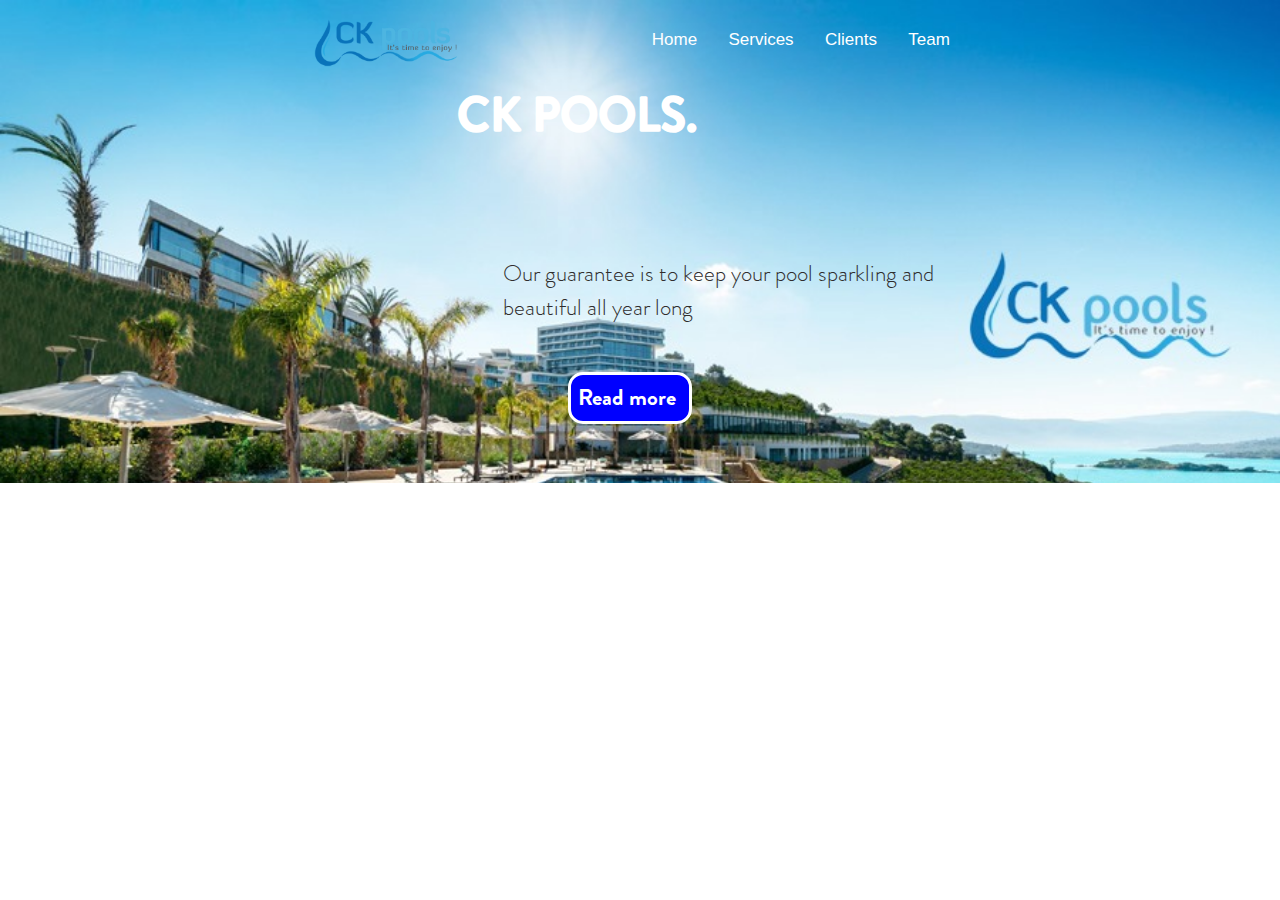
==== Ck Pool/index.html @ 0ae250e2 "Ck pool project added (this is just for practice)" ====
<!DOCTYPE html>
<html>
<head>
    <title>CK Pools</title>
    <meta charset="UTF-8"/>
    <link rel="stylesheet" href="style.css"/>
</head>
<body>
    <div class="container_full">
        <header class="head_banner">
            <div class="container">
            <div class="wrapper">
                <div class="logo">
                    <img src="img/logo11.png" alt="Escap">
                </div>
                <nav class="menu">
                    <ul>
                        <li><a href="#">Home</a></li>
                        <li><a href="#">Services</a></li>
                        <li><a href="#">Clients</a></li>
                        <li><a href="#">Team</a></li>
                        <li><a href="#">Contacts</a></li>
                    </ul>
                </nav>
                </div>
                <div class="wrapper">
                <div class="h_text"><h1>CK Pools.</h1></div>
                <div class="p_text"><p>Our guarantee is to keep your pool sparkling and beautiful all year long</p></div>
                <div class="b_b">Read more</div>
                </div>
            </div>
        </header>
    </div>
        
			
    <!---<div class="container_full">
        <div class="container">

        </div>
    </div>--->
</body>
</html>
---- Ck Pool/style.css ----
/*Typography part*/
*{margin: 0;padding: 0;}
body
{
    font-family: Arial, Helvetica, sans-serif;
}
a
{
    text-decoration: none;
}
h1,h2,h3,h4,h5{
    font-weight: normal;
    margin-top: 10px;
    margin-bottom: 10px;
}
p{
    line-height: 150%;
    margin-bottom: 2em;
}
.fix
{
    overflow: hidden;
}
/*****Main Part****/
.container_full{
    width: 100%;
}
.container{
    width: 960px;
    margin: 0 auto;
    display: block;
}
@font-face{
	src:url(fonts/brandon-grotesque-light-58a8a4b38001d.otf);
	font-family: brandon-grotesque-light;
}



/*header start*/
.head_banner{
	background-image: url(img/bg_image.jpg);
	background-repeat: no-repeat;
	-webkit-background-size:cover;
       background-size:cover;
      -moz-background-size:cover;
}
.head_banner img{}
.wrapper{
	width: 68%;
	margin:0 auto;
	overflow: hidden;
}
.logo{
	width: 10%;
	float: left; 
	
}
.logo img{
    width: 219%;
     padding-top: 19px;
}
.menu{
	width: 80%;
	float: right;
	margin-right: -27%;
}
.menu ul{
	list-style: none;
}
.menu ul li{}
.menu ul li a{
    padding-top: 30px;
	text-decoration: none;
    list-style: none;
    float: left;
    font-size: 17px;
    padding-left: 6%;
    padding-bottom: 4%;
    color:white;
}
.menu ul li a:hover{
	color:#FADDD7;
	transition: .5s
}*/
.text{
	
}
.p_text{
	
}
.p_text p{
	margin-left: 29%;
    padding-top: 15%;
     font-family: brandon-grotesque-light;
     font-size: 23px;
     color: #2f2d2d;
}
.h_text{
	
}
@font-face{
	src:url(fonts/brandon-grotesque-bold-587bd6400afd0.otf);
	 font-family: brandon-grotesque-bold;
}
.h_text h1{
        font-weight: bolder;
        color: white;
	    margin-left: 22%;
	    font-family: brandon-grotesque-bold;
	    text-transform: uppercase;
	    font-size: 48px;
}
.b_b{
	font-family: brandon-grotesque-bold;
	margin: 4% 42% 9% 39%;
    padding: 1% 1% 1% 1%;
    border-radius: 15px;
    font-size: 23px;
    background-color: blue;
    border: 3px solid white; color:white;
}
.b_b:hover{
	cursor: pointer;
}
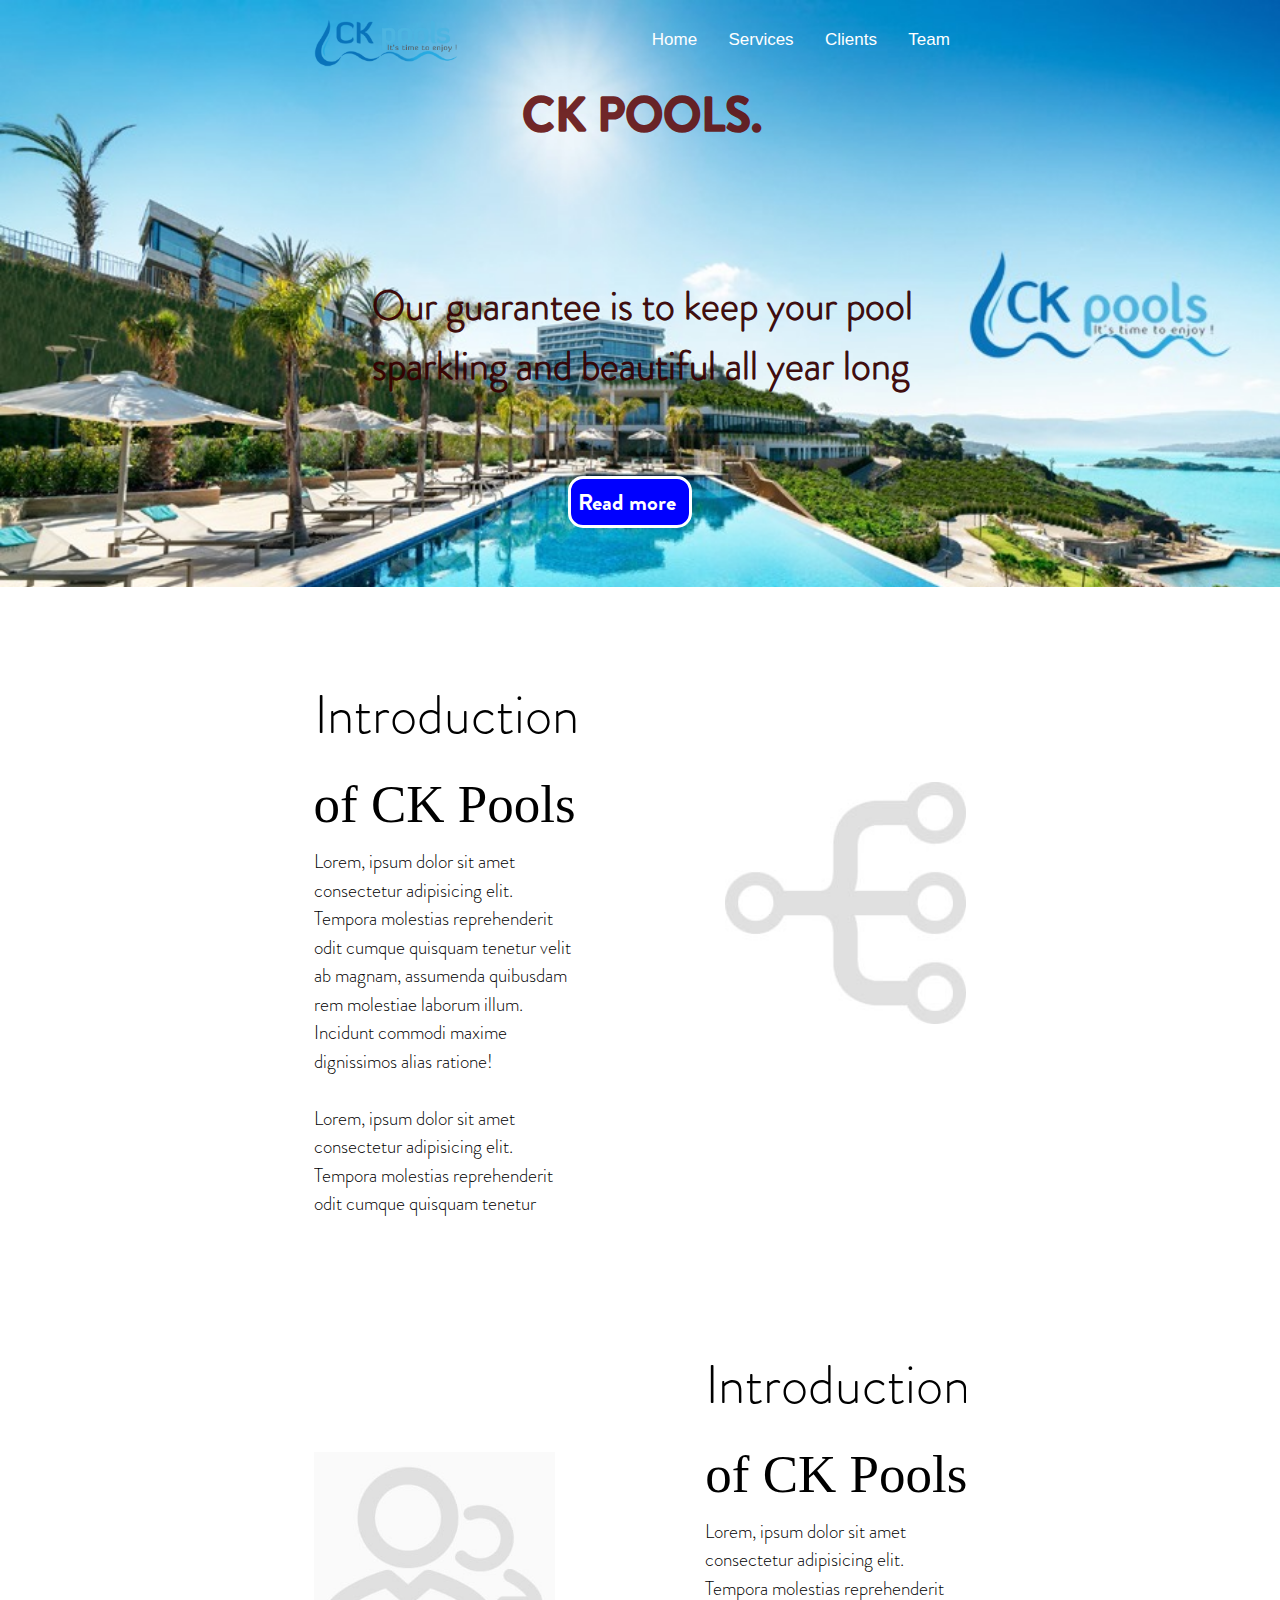
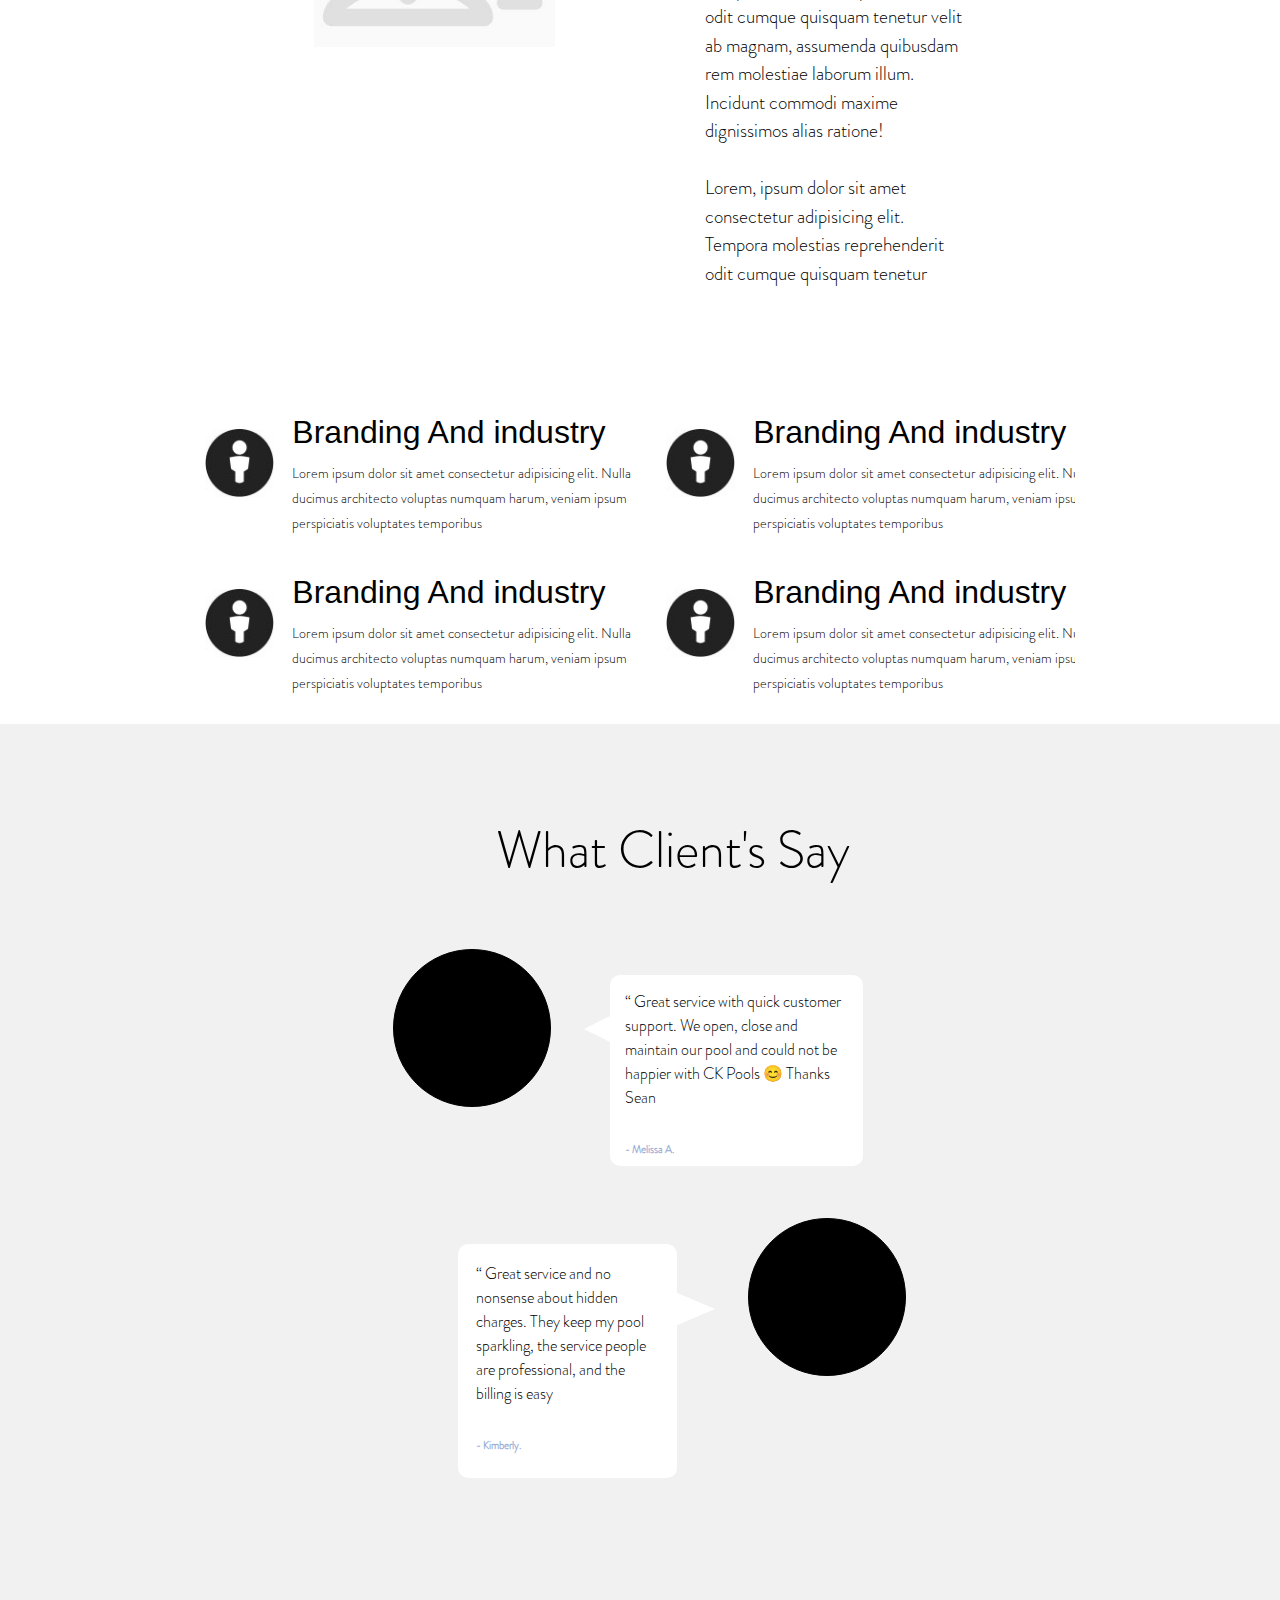
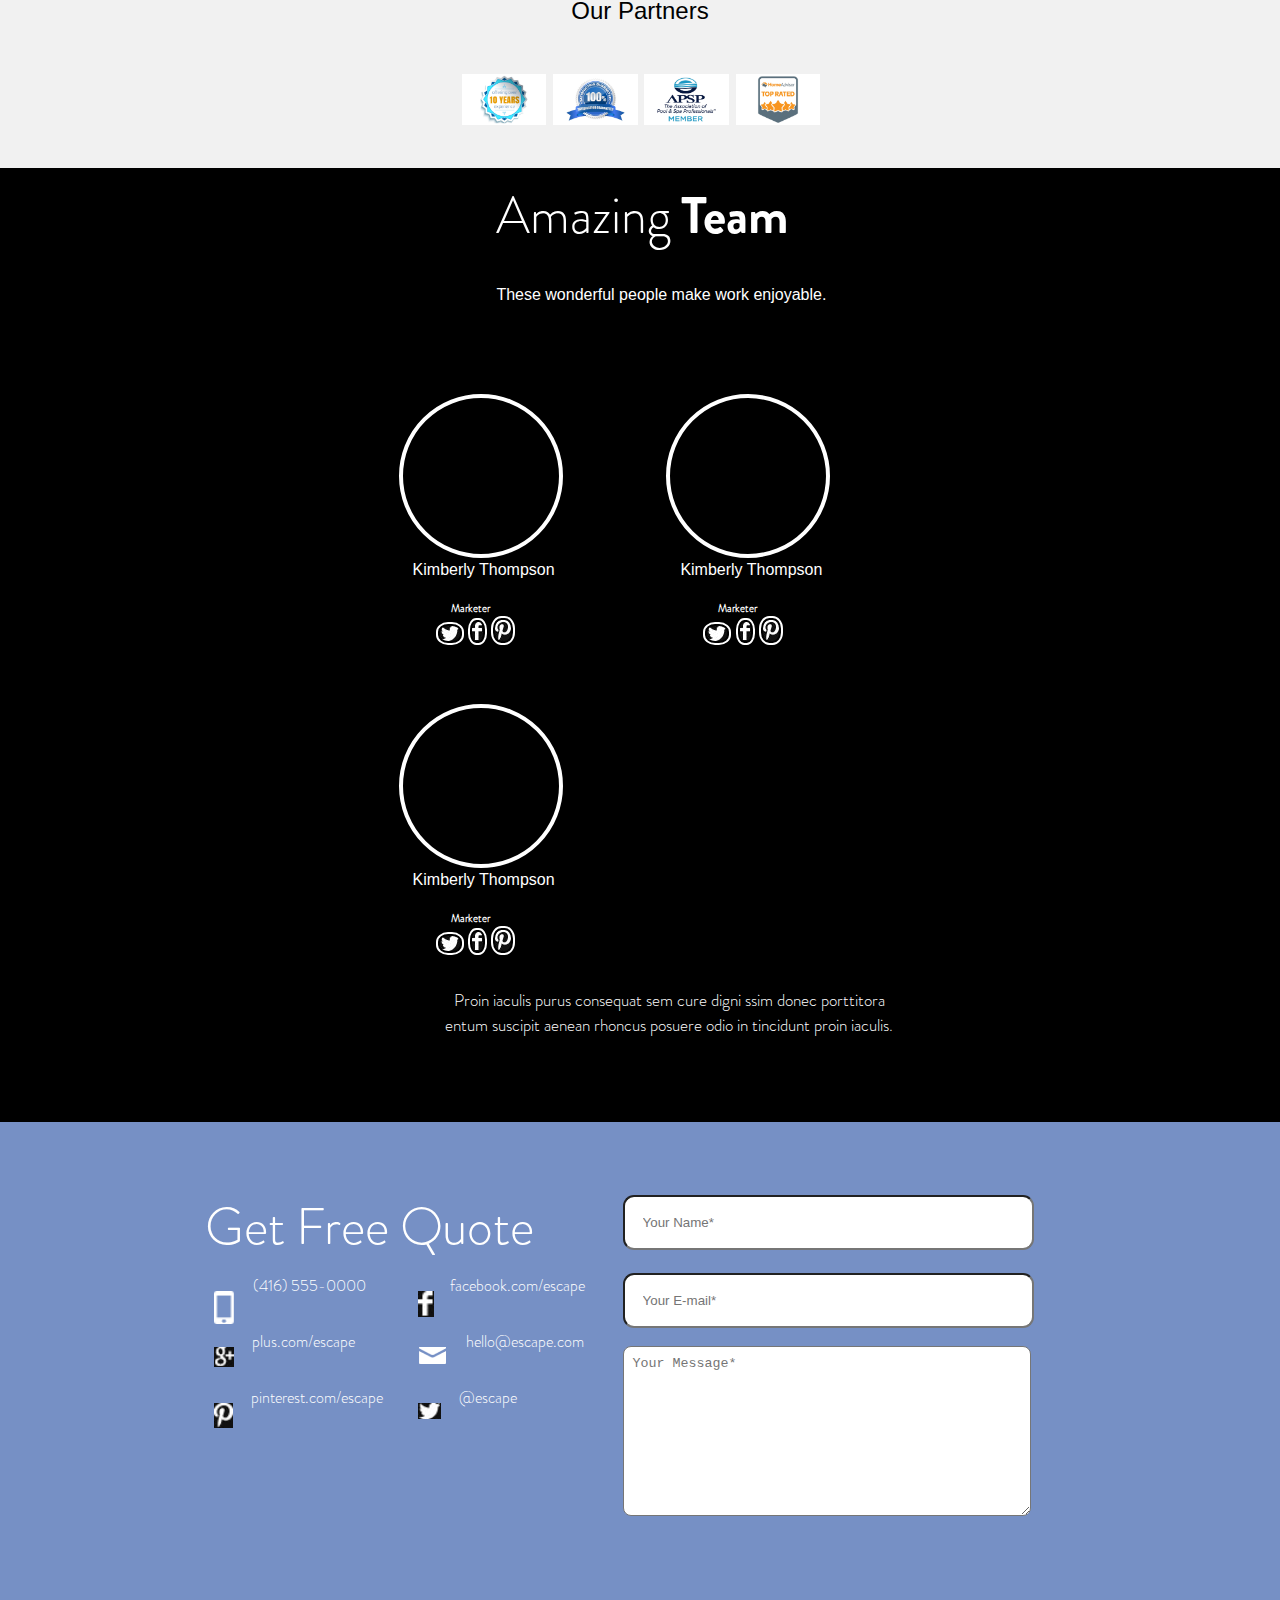
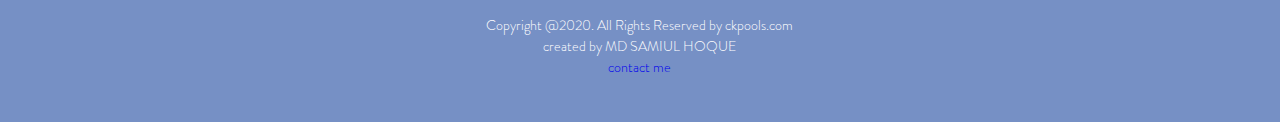
==== commit f52ef99a: "Ck pool done" ====
--- a/Ck Pool/index.html
+++ b/Ck Pool/index.html
@@ -11,7 +11,7 @@
             <div class="container">
             <div class="wrapper">
                 <div class="logo">
-                    <img src="img/logo11.png" alt="Escap">
+                    <a href="£"> <img src="img/logo11.png" alt="Escap"></a>
                 </div>
                 <nav class="menu">
                     <ul>
@@ -31,8 +31,286 @@
             </div>
         </header>
     </div>
-        
-			
+    <div class="container_full fix section_bg">
+       <section class="section1">
+            <div class="container">
+                <div class="wrapper">
+                    <div class="text">
+                        <div class="head">
+                            <h1>Introduction</h1>
+                            <h2>of CK Pools</h2>
+                        </div>
+                        <div class="p_text1">
+                            <p> Lorem, ipsum dolor sit amet consectetur adipisicing elit. Tempora molestias reprehenderit odit cumque quisquam tenetur velit ab magnam, assumenda quibusdam rem molestiae laborum illum. Incidunt commodi maxime dignissimos alias ratione!<br><br>
+                            Lorem, ipsum dolor sit amet consectetur adipisicing elit. Tempora molestias reprehenderit odit cumque quisquam tenetur
+                            </p>
+                        </div>
+                    </div> 
+                    <div class="logo1">
+                        <img src="img/logo1.jpg"/>
+                    </div>   
+                </div>
+            </div>    
+        </section>
+        <section class="section1">
+            <div class="container">
+                <div class="wrapper">
+                    <div class="text1">
+                        <div class="head1">
+                            <h1>Introduction</h1>
+                            <h2>of CK Pools</h2>
+                        </div>
+                        <div class="p_text2">
+                            <p> Lorem, ipsum dolor sit amet consectetur adipisicing elit. Tempora molestias reprehenderit odit cumque quisquam tenetur velit ab magnam, assumenda quibusdam rem molestiae laborum illum. Incidunt commodi maxime dignissimos alias ratione!<br><br>
+                            Lorem, ipsum dolor sit amet consectetur adipisicing elit. Tempora molestias reprehenderit odit cumque quisquam tenetur
+                            </p>
+                        </div>
+                    </div> 
+                    <div class="logo2">
+                        <img src="img/logo2.jpg"/>
+                    </div>   
+                </div>
+            </div>    
+        </section>
+    </div>   
+	<div class="container_full">
+        <section class="section3">
+            <div class="wrapper">
+                <div class="container">
+                    <div class="single">
+                        <div class="logo3">
+                            <img src="img/s_3_logo1.jpg"/>
+                        </div>
+                        <div class="text2">
+                            <h1>Branding And industry</h1>
+                            <p>
+                                Lorem ipsum dolor sit amet consectetur adipisicing elit. Nulla ducimus architecto voluptas numquam harum, veniam ipsum perspiciatis voluptates temporibus
+                            </p>
+                        </div>
+                    </div>
+                </div>
+                <div class="container">
+                    <div class="single">
+                        <div class="logo3">
+                            <img src="img/s_3_logo1.jpg"/>
+                        </div>
+                        <div class="text2">
+                            <h1>Branding And industry</h1>
+                            <p>
+                                Lorem ipsum dolor sit amet consectetur adipisicing elit. Nulla ducimus architecto voluptas numquam harum, veniam ipsum perspiciatis voluptates temporibus
+                            </p>
+                        </div>
+                    </div>
+                </div>
+                <div class="container">
+                    <div class="single">
+                        <div class="logo3">
+                            <img src="img/s_3_logo1.jpg"/>
+                        </div>
+                        <div class="text2">
+                            <h1>Branding And industry</h1>
+                            <p>
+                                Lorem ipsum dolor sit amet consectetur adipisicing elit. Nulla ducimus architecto voluptas numquam harum, veniam ipsum perspiciatis voluptates temporibus
+                            </p>
+                        </div>
+                    </div>
+                </div>
+                <div class="container">
+                    <div class="single">
+                        <div class="logo3">
+                            <img src="img/s_3_logo1.jpg"/>
+                        </div>
+                        <div class="text2">
+                            <h1>Branding And industry</h1>
+                            <p>
+                                Lorem ipsum dolor sit amet consectetur adipisicing elit. Nulla ducimus architecto voluptas numquam harum, veniam ipsum perspiciatis voluptates temporibus
+                            </p>
+                        </div>
+                    </div>
+                </div>
+            </div>
+        </section>
+    </div>
+    
+     
+    <div class="container_full">
+        <section class="section4">
+            <div class="container">
+                <div class="wrapper">
+                    <div class="head_text">
+                        <h1>What Client's Say</h1>
+                    </div>
+                    <div class="first_div">
+                        <div class="circle"></div>
+                        <div class="text_shape">
+                            <p>
+                                “  Great service with quick customer support. We open, close and maintain our pool and could not be happier with CK Pools 😊 Thanks Sean
+                            </p>
+                            <h6> - Melissa A.</h6>      
+                        </div>
+                    </div>
+                    <div class="first_div">
+                        <div class="circle1"></div>
+                        <div class="text_shape1">
+                            <p>
+                                “  Great service and no nonsense about hidden charges. They keep my pool sparkling, the service people are professional, and the billing is easy
+                            </p>    
+                            <h6> - Kimberly.</h6>    
+                            
+                        </div>
+                    </div>
+                    <div class="imeges5">
+                        <h2>Our Partners</h2>
+                        <img src="img/10_yearss.jpg">
+                        <img src="img/100%.jpg">
+                        <img src="img/APSP.jpg">
+                        <img src="img/Top_Rated.jpg">
+                    </div>  
+                </div>
+            </div>
+        </section>    
+    </div>
+    <div class="container_full">
+        <section class="section5">
+            <div class="container">
+                <div class="wrapper">
+                    <div class="head_text">
+                       <h1>Amazing </h1>
+                       <h2> Team</h2>
+                       <p>These wonderful people make work enjoyable. </p>
+                   </div>
+                   <div class="singlediv">
+                       <div class="circle2"></div>
+                       <div class="button_div">
+                           <p>Kimberly Thompson</p>
+                       <h6>Marketer</h6></div>
+                       <div class="logoimg">
+                           <img src="img/twetter,jgp.jpg">
+                       <img src="img/facebook.jpg">
+                       <img src="img/p.jpg"></div>
+                       
+                   </div>
+      
+      
+                   <div class="singlediv">
+                       <div class="circle2"></div>
+                       <div class="button_div">
+                           <p>Kimberly Thompson</p>
+                       <h6>Marketer</h6></div>
+                       <div class="logoimg">
+                           <img src="img/twetter,jgp.jpg">
+                       <img src="img/facebook.jpg">
+                       <img src="img/p.jpg"></div>
+                       
+                   </div>
+      
+                   <div class="singlediv">
+                       <div class="circle2"></div>
+                       <div class="button_div">
+                           <p>Kimberly Thompson</p>
+                       <h6>Marketer</h6></div>
+                       <div class="logoimg">
+                           <img src="img/twetter,jgp.jpg">
+                       <img src="img/facebook.jpg">
+                       <img src="img/p.jpg"></div>
+                       
+                   </div>
+                   <p class="divp">
+                       Proin iaculis purus consequat sem cure  digni ssim donec porttitora entum suscipit  
+                       aenean rhoncus posuere odio in tincidunt proin iaculis.
+                   </p>
+               </div>
+            </div>
+        </section>
+    </div>   
+    <div class="container_full">
+        <footer class="section_last">
+            
+                <div class="wrapper">
+                <div class="last_text">
+                    <div class="head_text_l">
+                        <h1>Get Free Quote</h1>
+                    </div>
+        
+                   <div class="last_img">
+        
+                    <div class="single_portion">
+                        <div class="single_img_l">
+                        <img src="img/mobile_icon.png">
+                    </div>
+                    <div class="img_text_l">
+                        <p>(416) 555-0000</p>
+                    </div>
+                    </div>
+        
+                     <div class="single_portion">
+                        <div class="single_img_l">
+                        <img src="img/facebook.jpg">
+                    </div>
+                    <div class="img_text_l">
+                        <p>facebook.com/escape</p>
+                    </div>
+                    </div>
+        
+                     <div class="single_portion">
+                        <div class="single_img_l">
+                        <img src="img/google.jpg">
+                    </div>
+                    <div class="img_text_l">
+                        <p>plus.com/escape</p>
+                    </div>
+                    </div>
+        
+                     <div class="single_portion">
+                        <div class="single_img_l">
+                        <img src="img/mail_icon.png">
+                    </div>
+                    <div class="img_text_l">
+                        <p>hello@escape.com</p>
+                    </div>
+                    </div>
+        
+                     <div class="single_portion">
+                        <div class="single_img_l">
+                        <img src="img/p.jpg">
+                    </div>
+                    <div class="img_text_l">
+                        <p>pinterest.com/escape</p>
+                    </div>
+                    </div>
+        
+                     <div class="single_portion">
+                        <div class="single_img_l">
+                        <img src="img/twetter,jgp.jpg">
+                    </div>
+                    <div class="img_text_l">
+                        <p>@escape</p>
+                    </div>
+                </div>     
+               </div>
+            </div>
+            <div class="last_form">
+
+                <form action="#" method="get" enctype="form data">
+    
+                    <label for="your-name"></label>
+                    <input type="text" placeholder="Your Name*" name="your-name" class="your-name" id="your-name"><br><br>
+                    <input type="text" placeholder="Your E-mail*" name="Your E-mail" class="Your-E-mail" id="Your E-mail"><br><br>
+                    <textarea name="" id="" cols="80" rows="10" placeholder="Your Message*" class="message"></textarea>
+                </form>
+                
+            </div>
+            </div>
+            <div class="wrapper">
+                <div class="last_para">
+              
+              <p>Copyright @2020. All Rights Reserved by ckpools.com <br> created by MD SAMIUL HOQUE <br><a href="https://www.facebook.com/alaminsheikh001">contact me</a></p>
+          </div>
+          </div>
+            
+        </footer>
+    </div>   
+            
     <!---<div class="container_full">
         <div class="container">
 
--- a/Ck Pool/style.css
+++ b/Ck Pool/style.css
@@ -90,11 +90,12 @@
 	
 }
 .p_text p{
-	margin-left: 29%;
-    padding-top: 15%;
-     font-family: brandon-grotesque-light;
-     font-size: 23px;
-     color: #2f2d2d;
+    margin-left: 9%;
+    padding-top: 18%;
+    font-weight: bolder;
+    font-family: brandon-grotesque-light;
+    font-size: 40px;
+    color: #350000f2;
 }
 .h_text{
 	
@@ -104,12 +105,12 @@
 	 font-family: brandon-grotesque-bold;
 }
 .h_text h1{
-        font-weight: bolder;
-        color: white;
-	    margin-left: 22%;
-	    font-family: brandon-grotesque-bold;
-	    text-transform: uppercase;
-	    font-size: 48px;
+    font-weight: bolder;
+    color: #610b0be6;
+    margin-left: 32%;
+    font-family: brandon-grotesque-bold;
+    text-transform: uppercase;
+    font-size: 48px;
 }
 .b_b{
 	font-family: brandon-grotesque-bold;
@@ -122,4 +123,408 @@
 }
 .b_b:hover{
 	cursor: pointer;
-}+}
+/*Section1*/
+
+.text{
+    float: left;
+    width: 40%;	
+}
+.head{overflow: hidden;display: inline-block;}
+.head h1{
+    width: 2%;
+    float: left;
+    font-family: brandon-grotesque-light;
+    font-size: 55px;
+    font-weight: 300;
+}
+.head h2{
+    float: left;
+    font-family: brandon-grostesque-bold;
+    font-size: 53px;
+}
+.p_text1 p{
+    font-size: 19px;
+}
+.p_text1{
+    float: left; 
+    font-family: brandon-grotesque-light;
+    font-size: 15px;   
+}
+.logo1{
+    width: 37%;
+    float: right;
+}
+.logo1 img{
+    width: 100%;
+    padding-top: 117px;
+}
+.section1{
+    padding-top: 78px;
+}
+
+/*Section2*/
+
+.text1{
+    float: right;
+    width: 40%;	
+}
+.head1{overflow: hidden;display: inline-block;}
+.head1 h1{
+    width: 2%;
+    float: left;
+    font-family: brandon-grotesque-light;
+    font-size: 55px;
+    font-weight: 300;
+}
+.head1 h2{
+    float: left;
+    font-family: brandon-grostesque-bold;
+    font-size: 53px;
+}
+.p_text2 p{
+    font-size: 19px;
+
+}
+.p_text2{
+    float: left; 
+    font-family: brandon-grotesque-light;
+    font-size: 15px;   
+}
+.logo2{
+    width: 37%;
+    float: left;
+}
+.logo2 img{
+    width: 100%;
+    padding-top: 117px;
+}
+.section2{
+    padding-top: 78px;
+}
+
+/*Section 3*/
+.section3{
+    padding-top: 78px;
+}
+.single{
+    overflow: hidden;
+    width: 48%;
+    float: left;
+}
+.logo3{
+    width: 15%;
+    float: left;
+}
+.logo3 img{
+    width: 100%;
+    padding-top: 25px;
+}
+.text2{
+    width: 81%;
+    float: right;
+}
+.text2 p{
+    line-height: 25px;
+    font-family: brandon-grotesque-light;
+    font-size: 14px;
+}
+.single:nth-child(even){
+    margin-left: 5%;;
+}
+/*Section 4*/
+
+.section4{
+	padding-top: 78px;
+	background-color: #F1F1F1;
+}
+.head_text{
+    overflow: hidden;
+  }
+.head_text h1{
+	font-family: brandon-grotesque-light;
+	font-weight: 300;
+	padding-left: 28%;
+    float: left;
+    font-size: 52px;
+    font-weight: 300;
+    
+}
+.head_text h2{
+	padding-left: 10px;
+    float: left;
+    font-size: 52px;
+    font-family: brandon-grotesque-bold;
+}
+.head_text p{
+    padding-left: 28%;
+    margin-top: 3%;
+    float: left;
+}
+.first_div{
+	overflow: hidden;
+	    margin-left: 79px;
+	    padding-top: 52px;
+}
+.circle{
+	float: left;
+	border:1px solid black;
+        height: 156px;
+    width: 156px;
+  background-color: black;
+  border-radius: 50%;
+
+}
+.text_shape {
+    padding: 15px;
+    width: 39%;
+    height: 161px;
+    background: #FFFFFF;
+    position: relative;
+    -moz-border-radius: 10px;
+    -webkit-border-radius: 10px;
+    border-radius: 10px;
+    margin-left: 217px;
+    margin-top: 26px;
+}
+   
+    .text_shape:before {
+    content: "";
+      position: absolute;
+      right: 100%;
+      top: 41px;
+      width: 0;
+      height: 0;
+      border-top: 13px solid transparent;
+      border-right: 26px solid #FFFFFF;
+      border-bottom: 13px solid transparent;
+ 
+}
+
+.text_shape p ,h6{
+	font-family: brandon-grotesque-light;
+	float: left;
+}
+.text_shape h6{
+	font-family: brandon-grotesque-light;
+	float: left;
+	color:#98ACD4;
+}
+
+
+
+
+
+
+.circle1{
+	float: right;
+	border:1px solid black;
+        height: 156px;
+    width: 156px;
+  background-color: black;
+  border-radius: 50%;
+  margin-right: 60px;
+}
+
+.text_shape1 {
+    padding: 18px;
+    width: 32%;
+    height: 198px;
+    background: #FFFFFF;
+    position: relative;
+    -moz-border-radius: 10px;
+    -webkit-border-radius: 10px;
+    border-radius: 10px;
+    margin-left: 65px;
+    margin-top: 26px;
+}
+   
+    .text_shape1:before {
+    content: "";
+    position: absolute;
+    width: 0;
+    height: 0;
+    left: 96%;
+    top: 45px;
+    border-top: 20px solid transparent;
+    border-left: 47px solid #FFFF;
+    border-bottom: 20px solid transparent;
+}
+
+
+.text_shape1 p ,h6{
+	font-family: brandon-grotesque-light;
+	float: left;
+}
+.text_shape1 h6{
+	font-family: brandon-grotesque-light;
+	float: left;
+	color:#98ACD4;
+}
+
+.imeges5{
+	    text-align: center;
+    padding-top: 98px;
+    padding-bottom: 39px;
+}
+.imeges5 h2 {
+    text-align: center;
+    padding-top: 11px;
+    padding-bottom: 39px;
+}
+.imeges5 img{
+        margin-left: 2px;
+	    width: 13%;
+}
+
+/*section4 end*/
+.section5{
+	background-color: black;
+	color:white;
+}
+.singlediv{
+    width: 28%;
+    overflow: hidden;
+    float: left;
+    margin-left: 85px;
+    margin-top: 55px;
+}
+.circle2{
+
+	float: left;
+	border:4px solid white;
+    height: 156px;
+    width: 156px;
+    background-color: black;
+    border-radius: 50%;
+    overflow: hidden;
+}
+.button_div p{
+	padding-left: 14px;
+}
+.button_div h6{
+	    padding-left: 52px;
+    margin-top: -13px;
+}
+.button_div{
+
+	float: left;
+}
+.logoimg{
+	    float: left;
+    margin-top: 58px;
+   
+    margin-left: -119px;
+   
+}
+.logoimg img{
+    padding:2px;
+    border: 2px solid white;
+    border-radius: 43%;
+}
+.divp{
+	float: left;
+    width: 70%;
+    text-align: center;
+    margin-left: 127px;
+    margin-top: 29px;
+    margin-bottom: 83px;
+    font-family: brandon-grotesque-light;
+    font-size: 17px;
+}
+
+/*footer start*/
+
+.last_text{
+    width: 48%;
+    
+    float: left;
+    margin-top: -40px;
+}
+.last_form{
+    width: 48%;
+   
+    float: left;
+}
+.head_text_l{
+     overflow: hidden;
+    
+}
+.head_text_l h1{
+        font-family: brandon-grotesque-light;
+    font-weight: 300;
+    float: left;
+    font-size: 52px;
+    font-weight: 300;
+    margin-top: 39px;
+}
+.head_text_l h2{
+      padding-left: 10px;
+    float: left;
+    font-size: 52px;
+    font-family: brandon-grotesque-bold;
+}
+.head_text_l p{
+    margin-top: -1%;
+    float: left;
+    font-family: brandon-grotesque-light;
+}
+.section_last{
+    background-color: #7690c5;
+    color:white;
+     padding-top: 68px;
+}
+.last_img{
+}
+.single_img_l img{
+  padding-top: 17px;
+    padding-left: 9px;
+    width: 77%;
+}
+
+.single_img_l{
+    float: left;
+}
+
+.img_text_l{
+    font-family: brandon-grotesque-light;
+}
+.img_text_l p{
+    float: left;
+    padding-left: 21px;
+}
+.single_portion:nth-child(even){
+   margin-left: 25px;
+}
+.single_portion{
+    overflow: hidden;
+    width: 43%;
+    float: left;
+}
+.last_para{}
+.last_para p{
+    text-align: center;
+    padding-top: 95px;
+    padding-bottom: 16px;
+    font-size: 14px;
+    font-family: brandon-grotesque-light;
+}
+
+.Your-E-mail{
+    width: 89%;
+    padding: 18px;
+    border-radius: 11px;
+    margin-top: 5px;
+}
+.your-name{
+    width: 89%;
+
+    padding: 18px;
+    border-radius: 11px;
+    margin-top: 5px;
+}
+.message{
+    width: 93%;
+    border-radius: 8px;
+    padding: 9px;
+}
